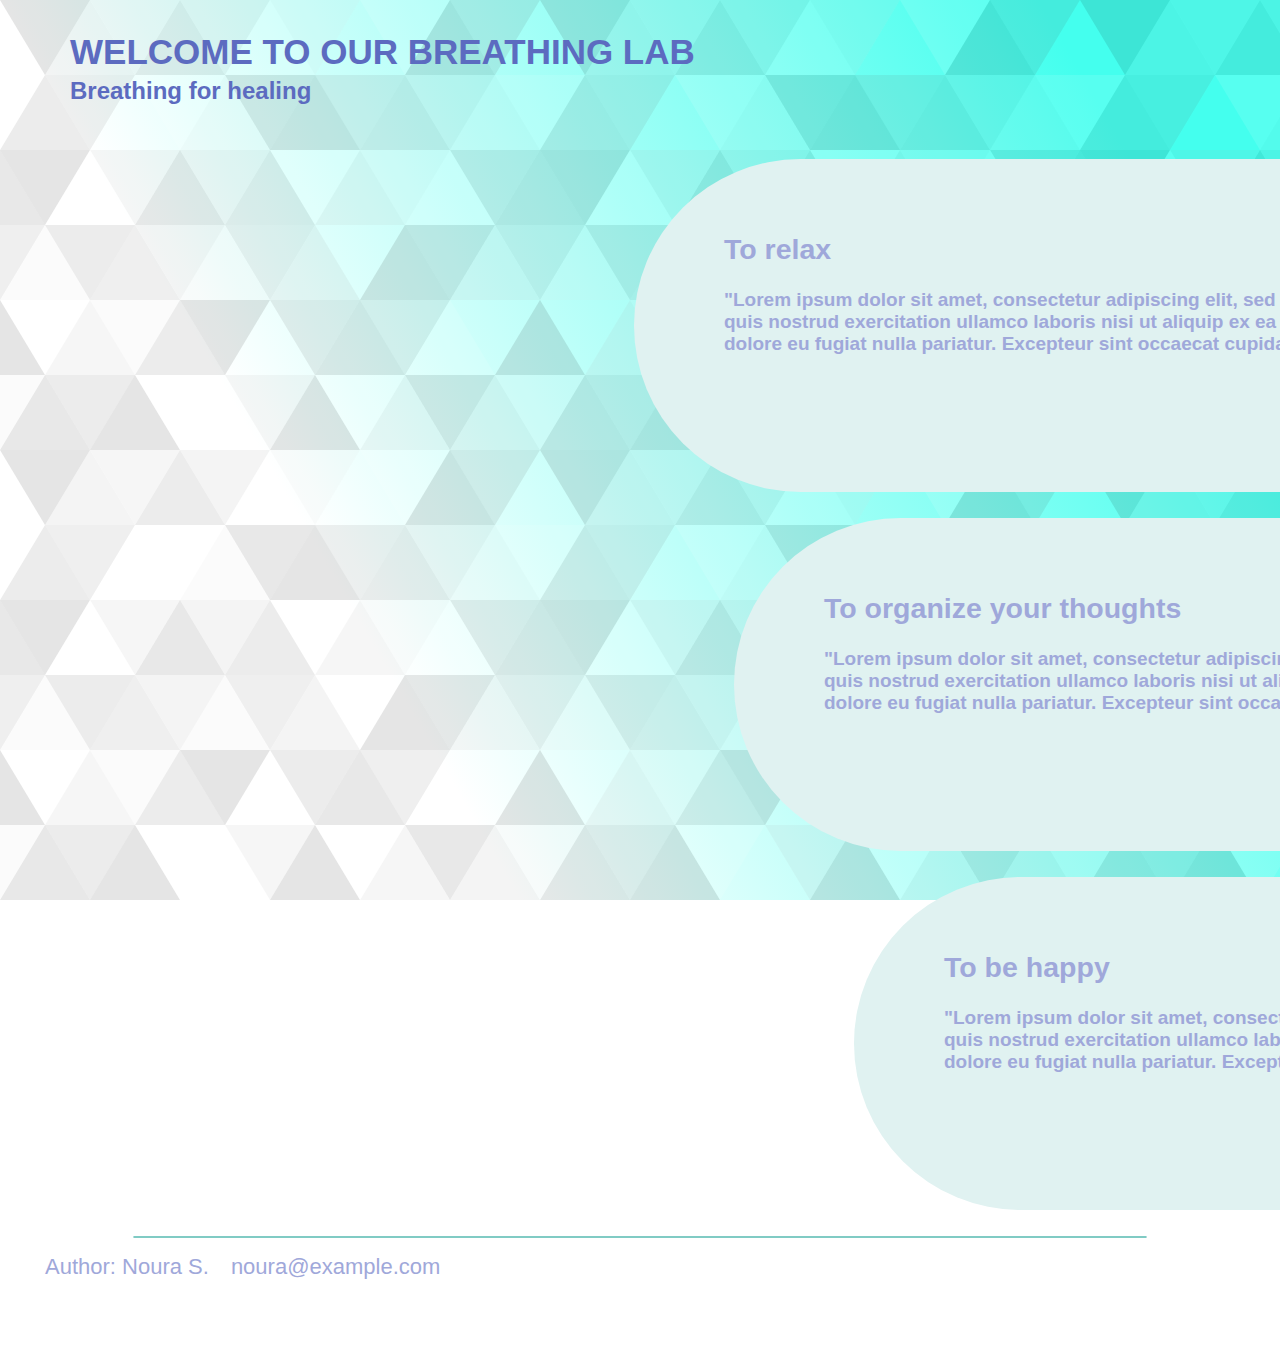
==== week1/2-website/index.html @ 7fbeb3fc "W1_Ex2" ====
<!DOCTYPE html>
<html lang="en">
  <head>
    <meta charset="UTF-8" />
    <meta
      name="viewport"
      content="width=device-width, initial-scale=1, shrink-to-fit=no"
    />
    <title>BreathLab</title>
    <link
      href="//fonts.googleapis.com/css?family=Roboto:400,500,300"
      rel="stylesheet"
      type="text/css"
    />
    <link rel="stylesheet" href="css/style.css" />
    <link rel="shortcut icon" type="image/x-icon" href="favicon.ico" />
  </head>
  <body>
      <div class="header">
        <h1>Welcome to our breathing Lab</h1>
        <p class=description>Breathing for healing</p>
      </div>
        <div class="container">
          <article class="article">
            <h2>To relax</h2>
            <p>
            "Lorem ipsum dolor sit amet, consectetur adipiscing elit, sed do eiusmod tempor incididunt ut labore et dolore magna aliqua. Ut enim ad minim veniam, quis nostrud exercitation ullamco laboris nisi ut aliquip ex ea commodo consequat. Duis aute irure dolor in reprehenderit in voluptate velit esse cillum dolore eu fugiat nulla pariatur. Excepteur sint occaecat cupidatat non proident, sunt in culpa qui officia deserunt mollit anim id est laborum."
            </p>
          </article>
          <article class="article">
            <h2>To organize your thoughts</h2>
            <p>
            "Lorem ipsum dolor sit amet, consectetur adipiscing elit, sed do eiusmod tempor incididunt ut labore et dolore magna aliqua. Ut enim ad minim veniam, quis nostrud exercitation ullamco laboris nisi ut aliquip ex ea commodo consequat. Duis aute irure dolor in reprehenderit in voluptate velit esse cillum dolore eu fugiat nulla pariatur. Excepteur sint occaecat cupidatat non proident, sunt in culpa qui officia deserunt mollit anim id est laborum."
            </p>
          </article>
          <article class="article">
            <h2>To be happy</h2>
            <p>
            "Lorem ipsum dolor sit amet, consectetur adipiscing elit, sed do eiusmod tempor incididunt ut labore et dolore magna aliqua. Ut enim ad minim veniam, quis nostrud exercitation ullamco laboris nisi ut aliquip ex ea commodo consequat. Duis aute irure dolor in reprehenderit in voluptate velit esse cillum dolore eu fugiat nulla pariatur. Excepteur sint occaecat cupidatat non proident, sunt in culpa qui officia deserunt mollit anim id est laborum."
            </p>
          </article>
        </div>
      <hr class="EndSection">  
      <footer>
      <p>Author: Noura S.</p> 
      <a href="noura@example.com">noura@example.com</a>
      </footer>
<!-- Remember: Use semantic HTML tags like <header>, <main>, <nav>, <footer>, <section> etc -->
  </body>
</html>
---- week1/2-website/css/style.css ----
/**
 * Add your custom styles below
 * 
 * Remember: 
 * - Be organised, use comments and separate your styles into meaningful chunks
 *    for example: General styles, Navigation styles, Hero styles, Footer etc.
 * 
 */


body {
    background-color: #ffffff;
    background-image: url("data:image/svg+xml,%3Csvg xmlns='http://www.w3.org/2000/svg' width='100%25'%3E%3Cdefs%3E%3ClinearGradient id='a' gradientUnits='userSpaceOnUse' x1='0' x2='0' y1='0' y2='100%25' gradientTransform='rotate(240)'%3E%3Cstop offset='0' stop-color='%23ffffff'/%3E%3Cstop offset='1' stop-color='%234FE'/%3E%3C/linearGradient%3E%3Cpattern patternUnits='userSpaceOnUse' id='b' width='540' height='450' x='0' y='0' viewBox='0 0 1080 900'%3E%3Cg fill-opacity='0.1'%3E%3Cpolygon fill='%23444' points='90 150 0 300 180 300'/%3E%3Cpolygon points='90 150 180 0 0 0'/%3E%3Cpolygon fill='%23AAA' points='270 150 360 0 180 0'/%3E%3Cpolygon fill='%23DDD' points='450 150 360 300 540 300'/%3E%3Cpolygon fill='%23999' points='450 150 540 0 360 0'/%3E%3Cpolygon points='630 150 540 300 720 300'/%3E%3Cpolygon fill='%23DDD' points='630 150 720 0 540 0'/%3E%3Cpolygon fill='%23444' points='810 150 720 300 900 300'/%3E%3Cpolygon fill='%23FFF' points='810 150 900 0 720 0'/%3E%3Cpolygon fill='%23DDD' points='990 150 900 300 1080 300'/%3E%3Cpolygon fill='%23444' points='990 150 1080 0 900 0'/%3E%3Cpolygon fill='%23DDD' points='90 450 0 600 180 600'/%3E%3Cpolygon points='90 450 180 300 0 300'/%3E%3Cpolygon fill='%23666' points='270 450 180 600 360 600'/%3E%3Cpolygon fill='%23AAA' points='270 450 360 300 180 300'/%3E%3Cpolygon fill='%23DDD' points='450 450 360 600 540 600'/%3E%3Cpolygon fill='%23999' points='450 450 540 300 360 300'/%3E%3Cpolygon fill='%23999' points='630 450 540 600 720 600'/%3E%3Cpolygon fill='%23FFF' points='630 450 720 300 540 300'/%3E%3Cpolygon points='810 450 720 600 900 600'/%3E%3Cpolygon fill='%23DDD' points='810 450 900 300 720 300'/%3E%3Cpolygon fill='%23AAA' points='990 450 900 600 1080 600'/%3E%3Cpolygon fill='%23444' points='990 450 1080 300 900 300'/%3E%3Cpolygon fill='%23222' points='90 750 0 900 180 900'/%3E%3Cpolygon points='270 750 180 900 360 900'/%3E%3Cpolygon fill='%23DDD' points='270 750 360 600 180 600'/%3E%3Cpolygon points='450 750 540 600 360 600'/%3E%3Cpolygon points='630 750 540 900 720 900'/%3E%3Cpolygon fill='%23444' points='630 750 720 600 540 600'/%3E%3Cpolygon fill='%23AAA' points='810 750 720 900 900 900'/%3E%3Cpolygon fill='%23666' points='810 750 900 600 720 600'/%3E%3Cpolygon fill='%23999' points='990 750 900 900 1080 900'/%3E%3Cpolygon fill='%23999' points='180 0 90 150 270 150'/%3E%3Cpolygon fill='%23444' points='360 0 270 150 450 150'/%3E%3Cpolygon fill='%23FFF' points='540 0 450 150 630 150'/%3E%3Cpolygon points='900 0 810 150 990 150'/%3E%3Cpolygon fill='%23222' points='0 300 -90 450 90 450'/%3E%3Cpolygon fill='%23FFF' points='0 300 90 150 -90 150'/%3E%3Cpolygon fill='%23FFF' points='180 300 90 450 270 450'/%3E%3Cpolygon fill='%23666' points='180 300 270 150 90 150'/%3E%3Cpolygon fill='%23222' points='360 300 270 450 450 450'/%3E%3Cpolygon fill='%23FFF' points='360 300 450 150 270 150'/%3E%3Cpolygon fill='%23444' points='540 300 450 450 630 450'/%3E%3Cpolygon fill='%23222' points='540 300 630 150 450 150'/%3E%3Cpolygon fill='%23AAA' points='720 300 630 450 810 450'/%3E%3Cpolygon fill='%23666' points='720 300 810 150 630 150'/%3E%3Cpolygon fill='%23FFF' points='900 300 810 450 990 450'/%3E%3Cpolygon fill='%23999' points='900 300 990 150 810 150'/%3E%3Cpolygon points='0 600 -90 750 90 750'/%3E%3Cpolygon fill='%23666' points='0 600 90 450 -90 450'/%3E%3Cpolygon fill='%23AAA' points='180 600 90 750 270 750'/%3E%3Cpolygon fill='%23444' points='180 600 270 450 90 450'/%3E%3Cpolygon fill='%23444' points='360 600 270 750 450 750'/%3E%3Cpolygon fill='%23999' points='360 600 450 450 270 450'/%3E%3Cpolygon fill='%23666' points='540 600 630 450 450 450'/%3E%3Cpolygon fill='%23222' points='720 600 630 750 810 750'/%3E%3Cpolygon fill='%23FFF' points='900 600 810 750 990 750'/%3E%3Cpolygon fill='%23222' points='900 600 990 450 810 450'/%3E%3Cpolygon fill='%23DDD' points='0 900 90 750 -90 750'/%3E%3Cpolygon fill='%23444' points='180 900 270 750 90 750'/%3E%3Cpolygon fill='%23FFF' points='360 900 450 750 270 750'/%3E%3Cpolygon fill='%23AAA' points='540 900 630 750 450 750'/%3E%3Cpolygon fill='%23FFF' points='720 900 810 750 630 750'/%3E%3Cpolygon fill='%23222' points='900 900 990 750 810 750'/%3E%3Cpolygon fill='%23222' points='1080 300 990 450 1170 450'/%3E%3Cpolygon fill='%23FFF' points='1080 300 1170 150 990 150'/%3E%3Cpolygon points='1080 600 990 750 1170 750'/%3E%3Cpolygon fill='%23666' points='1080 600 1170 450 990 450'/%3E%3Cpolygon fill='%23DDD' points='1080 900 1170 750 990 750'/%3E%3C/g%3E%3C/pattern%3E%3C/defs%3E%3Crect x='0' y='0' fill='url(%23a)' width='100%25' height='100%25'/%3E%3Crect x='0' y='0' fill='url(%23b)' width='100%25' height='100%25'/%3E%3C/svg%3E");
    background-attachment: fixed;
    background-size: cover;
}
.header {
    background-color:transparent;
    border-radius:30px;
    position: relative;
    padding: 12px;
    line-height: 0.5;
    font-family: helvetica;
    left: 50px;
    color: #5C6BC0;
    font-weight: 900;
}
h1 {
    text-transform: uppercase;
    font-size: 35px;
}
.header p {
    font-size: 24px;
}

article {
    border-radius: 180px;
    background-color:#E0F2F1;
    margin: 26px;
    width: 1400px;
    height: 280px;
    position: relative;
    left: 700px;
    right: 200px;
    font-family: helvetica;
    padding-top: 50px;
    padding-left: 90px;
    padding-bottom: 3px;
    color: #9FA8DA;
    font-weight: 900;
    font-size: 19px;
}

.article:first-child {
    position: relative;
    left: 600px;
}

.article:last-child {
    position: relative;
    left: 820px;
}

.EndSection {
width: 80%;
border-style: solid; 
border-color: #80CBC4; 
border-radius: 100px;
}

footer {
position: relative; 
background-color: transparent;   
color: #9FA8DA;
font-size: 22px;
font-family: helvetica;
line-height: 0.5;
border-radius: 180px;
height: 70px;
padding: 15px
}

footer a{
text-decoration: none; 
color: #9FA8DA;
font-size: 22px;
font-family: helvetica;   
position: inline-block;
margin: 0px;
padding-top: 0px;
top: 0px;
}

footer p {
    position: inline-block;
    float: left;
    margin: 22px;
    padding-top: 0px;
    margin-top: 0px;
}
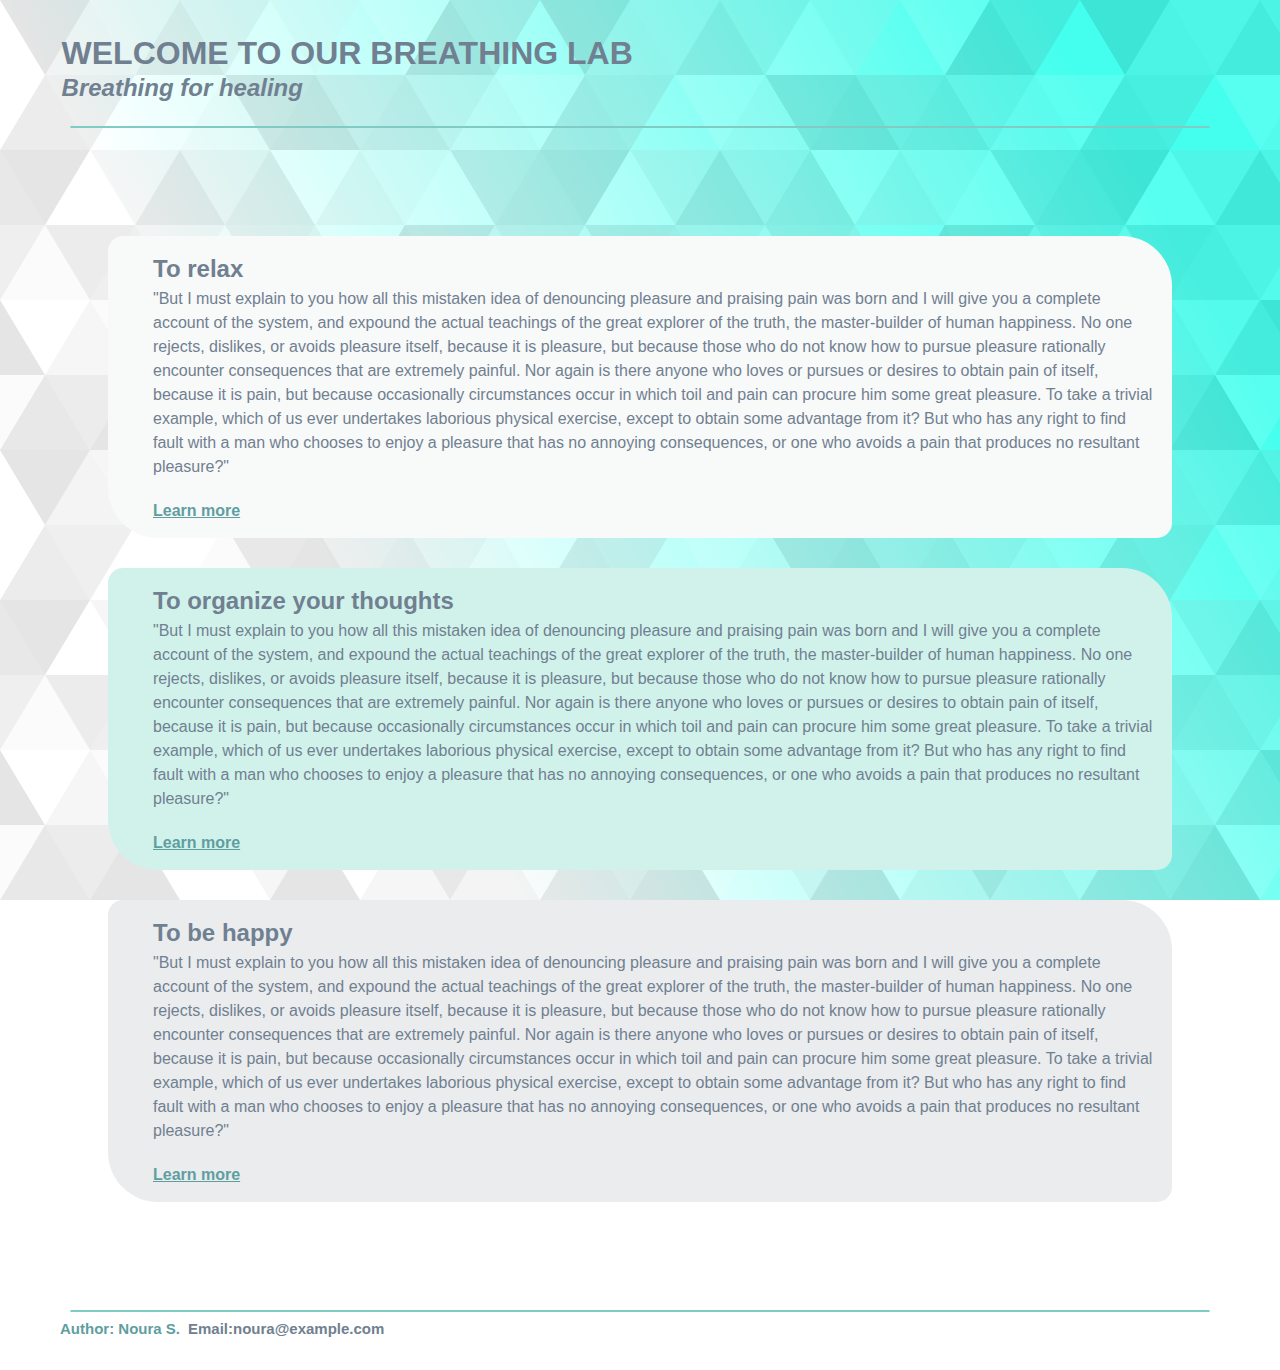
==== commit e881aa5e: "improved the web using flexbox" ====
--- a/week1/2-website/index.html
+++ b/week1/2-website/index.html
@@ -20,30 +20,34 @@
         <h1>Welcome to our breathing Lab</h1>
         <p class=description>Breathing for healing</p>
       </div>
+      <hr class="lines">
         <div class="container">
           <article class="article">
             <h2>To relax</h2>
             <p>
-            "Lorem ipsum dolor sit amet, consectetur adipiscing elit, sed do eiusmod tempor incididunt ut labore et dolore magna aliqua. Ut enim ad minim veniam, quis nostrud exercitation ullamco laboris nisi ut aliquip ex ea commodo consequat. Duis aute irure dolor in reprehenderit in voluptate velit esse cillum dolore eu fugiat nulla pariatur. Excepteur sint occaecat cupidatat non proident, sunt in culpa qui officia deserunt mollit anim id est laborum."
+            "But I must explain to you how all this mistaken idea of denouncing pleasure and praising pain was born and I will give you a complete account of the system, and expound the actual teachings of the great explorer of the truth, the master-builder of human happiness. No one rejects, dislikes, or avoids pleasure itself, because it is pleasure, but because those who do not know how to pursue pleasure rationally encounter consequences that are extremely painful. Nor again is there anyone who loves or pursues or desires to obtain pain of itself, because it is pain, but because occasionally circumstances occur in which toil and pain can procure him some great pleasure. To take a trivial example, which of us ever undertakes laborious physical exercise, except to obtain some advantage from it? But who has any right to find fault with a man who chooses to enjoy a pleasure that has no annoying consequences, or one who avoids a pain that produces no resultant pleasure?"
             </p>
+            <a href="https://www.readersdigest.ca/health/healthy-living/3-breathing-exercises-improve-your-health/" target="_blank">Learn more</a>
           </article>
           <article class="article">
             <h2>To organize your thoughts</h2>
             <p>
-            "Lorem ipsum dolor sit amet, consectetur adipiscing elit, sed do eiusmod tempor incididunt ut labore et dolore magna aliqua. Ut enim ad minim veniam, quis nostrud exercitation ullamco laboris nisi ut aliquip ex ea commodo consequat. Duis aute irure dolor in reprehenderit in voluptate velit esse cillum dolore eu fugiat nulla pariatur. Excepteur sint occaecat cupidatat non proident, sunt in culpa qui officia deserunt mollit anim id est laborum."
+            "But I must explain to you how all this mistaken idea of denouncing pleasure and praising pain was born and I will give you a complete account of the system, and expound the actual teachings of the great explorer of the truth, the master-builder of human happiness. No one rejects, dislikes, or avoids pleasure itself, because it is pleasure, but because those who do not know how to pursue pleasure rationally encounter consequences that are extremely painful. Nor again is there anyone who loves or pursues or desires to obtain pain of itself, because it is pain, but because occasionally circumstances occur in which toil and pain can procure him some great pleasure. To take a trivial example, which of us ever undertakes laborious physical exercise, except to obtain some advantage from it? But who has any right to find fault with a man who chooses to enjoy a pleasure that has no annoying consequences, or one who avoids a pain that produces no resultant pleasure?"
             </p>
+            <a href="https://www.youtube.com/watch?v=hFcQpNr_KA4" target="_blank">Learn more</a>
           </article>
           <article class="article">
             <h2>To be happy</h2>
             <p>
-            "Lorem ipsum dolor sit amet, consectetur adipiscing elit, sed do eiusmod tempor incididunt ut labore et dolore magna aliqua. Ut enim ad minim veniam, quis nostrud exercitation ullamco laboris nisi ut aliquip ex ea commodo consequat. Duis aute irure dolor in reprehenderit in voluptate velit esse cillum dolore eu fugiat nulla pariatur. Excepteur sint occaecat cupidatat non proident, sunt in culpa qui officia deserunt mollit anim id est laborum."
+            "But I must explain to you how all this mistaken idea of denouncing pleasure and praising pain was born and I will give you a complete account of the system, and expound the actual teachings of the great explorer of the truth, the master-builder of human happiness. No one rejects, dislikes, or avoids pleasure itself, because it is pleasure, but because those who do not know how to pursue pleasure rationally encounter consequences that are extremely painful. Nor again is there anyone who loves or pursues or desires to obtain pain of itself, because it is pain, but because occasionally circumstances occur in which toil and pain can procure him some great pleasure. To take a trivial example, which of us ever undertakes laborious physical exercise, except to obtain some advantage from it? But who has any right to find fault with a man who chooses to enjoy a pleasure that has no annoying consequences, or one who avoids a pain that produces no resultant pleasure?"
             </p>
+            <a href="https://www.ted.com/talks/rachel_shandor_change_your_breath_change_you_life" target="_blank">Learn more</a>
           </article>
         </div>
-      <hr class="EndSection">  
+      <hr class="lines">  
       <footer>
       <p>Author: Noura S.</p> 
-      <a href="noura@example.com">noura@example.com</a>
+      <a href="noura@example.com">Email:noura@example.com</a>
       </footer>
 <!-- Remember: Use semantic HTML tags like <header>, <main>, <nav>, <footer>, <section> etc -->
   </body>
--- a/week1/2-website/css/style.css
+++ b/week1/2-website/css/style.css
@@ -7,94 +7,122 @@
  * 
  */
 
-
+html {
+    height: 100%;
+}
 body {
     background-color: #ffffff;
     background-image: url("data:image/svg+xml,%3Csvg xmlns='http://www.w3.org/2000/svg' width='100%25'%3E%3Cdefs%3E%3ClinearGradient id='a' gradientUnits='userSpaceOnUse' x1='0' x2='0' y1='0' y2='100%25' gradientTransform='rotate(240)'%3E%3Cstop offset='0' stop-color='%23ffffff'/%3E%3Cstop offset='1' stop-color='%234FE'/%3E%3C/linearGradient%3E%3Cpattern patternUnits='userSpaceOnUse' id='b' width='540' height='450' x='0' y='0' viewBox='0 0 1080 900'%3E%3Cg fill-opacity='0.1'%3E%3Cpolygon fill='%23444' points='90 150 0 300 180 300'/%3E%3Cpolygon points='90 150 180 0 0 0'/%3E%3Cpolygon fill='%23AAA' points='270 150 360 0 180 0'/%3E%3Cpolygon fill='%23DDD' points='450 150 360 300 540 300'/%3E%3Cpolygon fill='%23999' points='450 150 540 0 360 0'/%3E%3Cpolygon points='630 150 540 300 720 300'/%3E%3Cpolygon fill='%23DDD' points='630 150 720 0 540 0'/%3E%3Cpolygon fill='%23444' points='810 150 720 300 900 300'/%3E%3Cpolygon fill='%23FFF' points='810 150 900 0 720 0'/%3E%3Cpolygon fill='%23DDD' points='990 150 900 300 1080 300'/%3E%3Cpolygon fill='%23444' points='990 150 1080 0 900 0'/%3E%3Cpolygon fill='%23DDD' points='90 450 0 600 180 600'/%3E%3Cpolygon points='90 450 180 300 0 300'/%3E%3Cpolygon fill='%23666' points='270 450 180 600 360 600'/%3E%3Cpolygon fill='%23AAA' points='270 450 360 300 180 300'/%3E%3Cpolygon fill='%23DDD' points='450 450 360 600 540 600'/%3E%3Cpolygon fill='%23999' points='450 450 540 300 360 300'/%3E%3Cpolygon fill='%23999' points='630 450 540 600 720 600'/%3E%3Cpolygon fill='%23FFF' points='630 450 720 300 540 300'/%3E%3Cpolygon points='810 450 720 600 900 600'/%3E%3Cpolygon fill='%23DDD' points='810 450 900 300 720 300'/%3E%3Cpolygon fill='%23AAA' points='990 450 900 600 1080 600'/%3E%3Cpolygon fill='%23444' points='990 450 1080 300 900 300'/%3E%3Cpolygon fill='%23222' points='90 750 0 900 180 900'/%3E%3Cpolygon points='270 750 180 900 360 900'/%3E%3Cpolygon fill='%23DDD' points='270 750 360 600 180 600'/%3E%3Cpolygon points='450 750 540 600 360 600'/%3E%3Cpolygon points='630 750 540 900 720 900'/%3E%3Cpolygon fill='%23444' points='630 750 720 600 540 600'/%3E%3Cpolygon fill='%23AAA' points='810 750 720 900 900 900'/%3E%3Cpolygon fill='%23666' points='810 750 900 600 720 600'/%3E%3Cpolygon fill='%23999' points='990 750 900 900 1080 900'/%3E%3Cpolygon fill='%23999' points='180 0 90 150 270 150'/%3E%3Cpolygon fill='%23444' points='360 0 270 150 450 150'/%3E%3Cpolygon fill='%23FFF' points='540 0 450 150 630 150'/%3E%3Cpolygon points='900 0 810 150 990 150'/%3E%3Cpolygon fill='%23222' points='0 300 -90 450 90 450'/%3E%3Cpolygon fill='%23FFF' points='0 300 90 150 -90 150'/%3E%3Cpolygon fill='%23FFF' points='180 300 90 450 270 450'/%3E%3Cpolygon fill='%23666' points='180 300 270 150 90 150'/%3E%3Cpolygon fill='%23222' points='360 300 270 450 450 450'/%3E%3Cpolygon fill='%23FFF' points='360 300 450 150 270 150'/%3E%3Cpolygon fill='%23444' points='540 300 450 450 630 450'/%3E%3Cpolygon fill='%23222' points='540 300 630 150 450 150'/%3E%3Cpolygon fill='%23AAA' points='720 300 630 450 810 450'/%3E%3Cpolygon fill='%23666' points='720 300 810 150 630 150'/%3E%3Cpolygon fill='%23FFF' points='900 300 810 450 990 450'/%3E%3Cpolygon fill='%23999' points='900 300 990 150 810 150'/%3E%3Cpolygon points='0 600 -90 750 90 750'/%3E%3Cpolygon fill='%23666' points='0 600 90 450 -90 450'/%3E%3Cpolygon fill='%23AAA' points='180 600 90 750 270 750'/%3E%3Cpolygon fill='%23444' points='180 600 270 450 90 450'/%3E%3Cpolygon fill='%23444' points='360 600 270 750 450 750'/%3E%3Cpolygon fill='%23999' points='360 600 450 450 270 450'/%3E%3Cpolygon fill='%23666' points='540 600 630 450 450 450'/%3E%3Cpolygon fill='%23222' points='720 600 630 750 810 750'/%3E%3Cpolygon fill='%23FFF' points='900 600 810 750 990 750'/%3E%3Cpolygon fill='%23222' points='900 600 990 450 810 450'/%3E%3Cpolygon fill='%23DDD' points='0 900 90 750 -90 750'/%3E%3Cpolygon fill='%23444' points='180 900 270 750 90 750'/%3E%3Cpolygon fill='%23FFF' points='360 900 450 750 270 750'/%3E%3Cpolygon fill='%23AAA' points='540 900 630 750 450 750'/%3E%3Cpolygon fill='%23FFF' points='720 900 810 750 630 750'/%3E%3Cpolygon fill='%23222' points='900 900 990 750 810 750'/%3E%3Cpolygon fill='%23222' points='1080 300 990 450 1170 450'/%3E%3Cpolygon fill='%23FFF' points='1080 300 1170 150 990 150'/%3E%3Cpolygon points='1080 600 990 750 1170 750'/%3E%3Cpolygon fill='%23666' points='1080 600 1170 450 990 450'/%3E%3Cpolygon fill='%23DDD' points='1080 900 1170 750 990 750'/%3E%3C/g%3E%3C/pattern%3E%3C/defs%3E%3Crect x='0' y='0' fill='url(%23a)' width='100%25' height='100%25'/%3E%3Crect x='0' y='0' fill='url(%23b)' width='100%25' height='100%25'/%3E%3C/svg%3E");
     background-attachment: fixed;
-    background-size: cover;
+    background-size: cover auto;
+    display: felx;
+    flex-direction: column; 
+    min-height: 100%;
 }
+.container {
+    min-height: 100vh;
+    margin-bottom: 0;
+    flex-direction: column;
+    padding: 70px
+}
+/***********HEADER*******/
 .header {
-    background-color:transparent;
-    border-radius:30px;
     position: relative;
-    padding: 12px;
+    padding: 1.2%;
     line-height: 0.5;
     font-family: helvetica;
-    left: 50px;
-    color: #5C6BC0;
+    left: 3vw;
+    color: #708090;
     font-weight: 900;
+    height: 80px;
+    display: flex;
+    flex-direction: column;
 }
 h1 {
     text-transform: uppercase;
-    font-size: 35px;
+    font-size: 2rem;
+    min-width: 90%;
 }
 .header p {
     font-size: 24px;
+    font-style: oblique;
+    min-width: 70px;
+    flex-grow: 4 ;
+    margin-top: 0px;
+}
+/*********Articles Container******/
+.container article{
+    font-family: helvetica;
+    line-height: 1.5;
+    min-width: 70%;
+    display: flex;
+    flex-direction: column;
+    border-radius: 15px 50px;
+    padding: 15px;
+    margin-right: 30px;
+    margin-left: 30px;
+    margin: 30px;
 }
 
+article:first-child {
+    background-color: #F8F9F9;
+}
 article {
+    background-color: #D1F2EB;
+}
+article:last-child {
+background-color:#EAECEE;
+}
+.article p, h2, a {
+    margin-top: 0;
+    margin-bottom: 0;
+    margin-left: 30px;
+    color: #708090;
+}
+.article a {
+    color:#5F9EA0;
+    font-weight: 900;
+    margin-top: 20px;
+}
+/*******Footer*************/
+footer {
+    margin-top: 0;
+    font-size: 15px;
+    font-family: helvetica;
+    font-weight: bold;
+    line-height: 0.5cm;
     border-radius: 180px;
-    background-color:#E0F2F1;
-    margin: 26px;
-    width: 1400px;
-    height: 280px;
-    position: relative;
-    left: 700px;
-    right: 200px;
-    font-family: helvetica;
-    padding-top: 50px;
-    padding-left: 90px;
-    padding-bottom: 3px;
-    color: #9FA8DA;
-    font-weight: 900;
-    font-size: 19px;
+    position: inline-block; 
+    padding-top: 0px;
+    margin-top: 0px;
+    height: 50px;
+    margin-left: 30px;
 }
-
-.article:first-child {
-    position: relative;
-    left: 600px;
-}
-
-.article:last-child {
-    position: relative;
-    left: 820px;
-}
-
-.EndSection {
-width: 80%;
-border-style: solid; 
-border-color: #80CBC4; 
-border-radius: 100px;
-}
-
-footer {
-position: relative; 
-background-color: transparent;   
-color: #9FA8DA;
-font-size: 22px;
-font-family: helvetica;
-line-height: 0.5;
-border-radius: 180px;
-height: 70px;
-padding: 15px
-}
-
-footer a{
-text-decoration: none; 
-color: #9FA8DA;
-font-size: 22px;
-font-family: helvetica;   
-position: inline-block;
-margin: 0px;
-padding-top: 0px;
-top: 0px;
-}
-
 footer p {
     position: inline-block;
     float: left;
     margin: 22px;
     padding-top: 0px;
     margin-top: 0px;
+    color:#5F9EA0;
+    margin-right: 5px;
+}
+footer a{
+    text-decoration: none; 
+    font-family: helvetica;   
+    position: inline-block;
+    margin: 0px;
+    padding-top: 0px;
+    top: 0px;
+    color: 708090;
+    font-weight: bold;
+    margin-left: 3px;
+}
+
+    /********* Lines*****/ 
+    .lines {
+    width: 90%;
+    border-style: solid; 
+    border-color: #80CBC4; 
+    border-radius: 100px;
 }